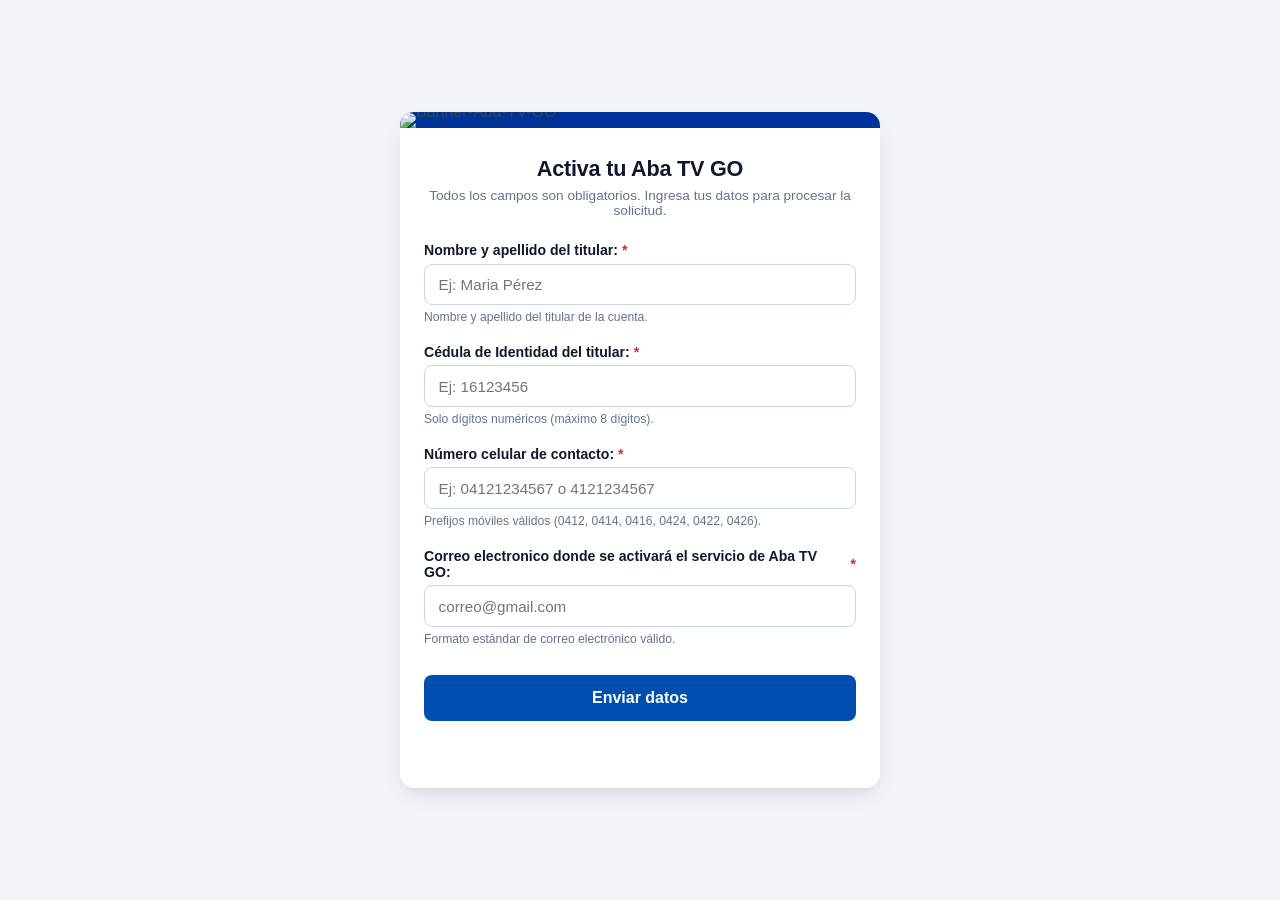
==== abatvgo/index.html @ f78516c0 "Rename index (9).html to index.html" ====
<!DOCTYPE html>
<html lang="es">
<head>
  <meta charset="UTF-8">
  <meta name="viewport" content="width=device-width, initial-scale=1.0">
  <title>Registro de Servicio Aba TV GO</title>
  <style>
    * {
      box-sizing: border-box;
      margin: 0;
      padding: 0;
    }

    body {
      font-family: -apple-system, BlinkMacSystemFont, "Segoe UI", Roboto, Helvetica, Arial, sans-serif;
      background-color: #f1f5f9;
      color: #334155;
      display: flex;
      justify-content: center;
      align-items: center;
      min-height: 100vh;
      padding: 1.5rem 1rem;
    }

    .card {
      background: #ffffff;
      width: 100%;
      max-width: 480px;
      border-radius: 14px;
      box-shadow: 0 10px 25px -5px rgba(0, 0, 0, 0.1), 0 8px 10px -6px rgba(0, 0, 0, 0.05);
      overflow: hidden;
      margin: auto;
    }

    .card-cover {
      width: 100%;
      background-color: #003399;
      line-height: 0;
    }

    .banner-img {
      width: 100%;
      height: auto;
      display: block;
      object-fit: cover;
    }

    .card-body {
      padding: 1.75rem 1.5rem;
    }

    .card-body h2 {
      margin-bottom: 0.35rem;
      color: #0f172a;
      font-size: 1.35rem;
      font-weight: 700;
      text-align: center;
      letter-spacing: -0.01em;
    }

    .card-body .subtitulo {
      font-size: 0.85rem;
      color: #64748b;
      margin-bottom: 1.5rem;
      text-align: center;
    }

    .campo {
      margin-bottom: 1.15rem;
      display: flex;
      flex-direction: column;
    }

    label {
      font-weight: 700;
      margin-bottom: 0.35rem;
      font-size: 0.88rem;
      color: #0f172a;
      display: flex;
      justify-content: flex-start;
      align-items: center;
      gap: 0.25rem;
    }

    .asterisco {
      color: #dc2626;
      font-weight: 700;
    }

    input {
      padding: 0.7rem 0.85rem;
      font-size: 0.95rem;
      border: 1.5px solid #cbd5e1;
      border-radius: 8px;
      outline: none;
      transition: border-color 0.2s ease, box-shadow 0.2s ease, background-color 0.2s ease;
      background-color: #ffffff;
    }

    input:focus {
      border-color: #0056b3;
      box-shadow: 0 0 0 3px rgba(0, 86, 179, 0.15);
    }

    input:not(:placeholder-shown):valid {
      border-color: #16a34a;
      background-color: #f0fdf4;
    }

    input:not(:placeholder-shown):invalid {
      border-color: #dc2626;
      background-color: #fef2f2;
    }

    .pista {
      font-size: 0.76rem;
      color: #64748b;
      margin-top: 0.3rem;
      line-height: 1.3;
    }

    button {
      padding: 0.85rem;
      font-size: 1rem;
      cursor: pointer;
      background-color: #004fb0;
      color: #ffffff;
      border: none;
      border-radius: 8px;
      font-weight: 600;
      width: 100%;
      transition: background-color 0.2s ease, opacity 0.2s ease, transform 0.1s ease;
      margin-top: 0.6rem;
    }

    button:hover:not(:disabled) {
      background-color: #003e8c;
    }

    button:active:not(:disabled) {
      transform: scale(0.99);
    }

    button:disabled {
      background-color: #94a3b8;
      cursor: not-allowed;
      opacity: 0.75;
    }

    #mensaje {
      margin-top: 1.25rem;
      font-weight: 600;
      font-size: 0.9rem;
      text-align: center;
      min-height: 1.2rem;
    }

    /* Estilos de la ventana emergente / Pop-Up */
    .modal-overlay {
      position: fixed;
      inset: 0;
      background-color: rgba(15, 23, 42, 0.6);
      backdrop-filter: blur(4px);
      display: flex;
      justify-content: center;
      align-items: center;
      padding: 1rem;
      z-index: 9999;
      opacity: 0;
      visibility: hidden;
      transition: opacity 0.25s ease, visibility 0.25s ease;
    }

    .modal-overlay.activo {
      opacity: 1;
      visibility: visible;
    }

    .modal-contenido {
      background-color: #ffffff;
      border-radius: 16px;
      padding: 2rem 1.75rem;
      max-width: 420px;
      width: 100%;
      text-align: center;
      box-shadow: 0 20px 25px -5px rgba(0, 0, 0, 0.15), 0 10px 10px -5px rgba(0, 0, 0, 0.04);
      transform: scale(0.92);
      transition: transform 0.25s cubic-bezier(0.34, 1.56, 0.64, 1);
    }

    .modal-overlay.activo .modal-contenido {
      transform: scale(1);
    }

    .modal-icono {
      width: 60px;
      height: 60px;
      background-color: #dcfce7;
      color: #16a34a;
      border-radius: 50%;
      display: flex;
      align-items: center;
      justify-content: center;
      margin: 0 auto 1.25rem auto;
    }

    .modal-icono svg {
      width: 34px;
      height: 34px;
    }

    .modal-titulo {
      color: #0f172a;
      font-size: 1.25rem;
      font-weight: 800;
      margin-bottom: 0.75rem;
      line-height: 1.3;
    }

    .modal-mensaje {
      color: #475569;
      font-size: 0.95rem;
      line-height: 1.5;
      margin-bottom: 1.5rem;
    }

    .modal-btn {
      background-color: #004fb0;
      color: #ffffff;
      border: none;
      border-radius: 8px;
      padding: 0.75rem 1.5rem;
      font-size: 0.95rem;
      font-weight: 600;
      cursor: pointer;
      width: 100%;
      transition: background-color 0.2s ease, transform 0.1s ease;
      margin-top: 0;
    }

    .modal-btn:hover {
      background-color: #003e8c;
    }

    .modal-btn:active {
      transform: scale(0.98);
    }
  </style>
</head>
<body>

  <div class="card">
    <div class="card-cover">
      <img 
        src="https://i.ibb.co/Z65NfC5D/Banner-Aba-TV-GO.jpg" 
        alt="Banner-Aba-TV-GO" 
        class="banner-img"
        onerror="this.onerror=null; this.src='https://placehold.co/480x140/003399/ffffff?text=CANTV';"
      >
    </div>

    <div class="card-body">
      <h2>Activa tu Aba TV GO</h2>
      <p class="subtitulo">Todos los campos son obligatorios. Ingresa tus datos para procesar la solicitud.</p>

      <form id="miFormulario"
            action="https://docs.google.com/forms/d/e/1FAIpQLSe5zrLMKMVqCeh8FZy4DyvJT_VPxY2n8MXs9vWvdFP7xUnAuQ/formResponse"
            method="POST"
            target="hidden_iframe">

        <!-- Campo 2: Nombre y apellido del titular (entry.1896440067) -->
        <div class="campo">
          <label for="nombre">Nombre y apellido del titular: <span class="asterisco">*</span></label>
          <input 
            type="text" 
            id="nombre" 
            name="entry.1896440067" 
            placeholder="Ej: Maria Pérez" 
            required>
          <span class="pista">Nombre y apellido del titular de la cuenta.</span>
        </div>

        <!-- Campo 3: Cédula de Identidad del titular (entry.1283632275) -->
        <div class="campo">
          <label for="cedula">Cédula de Identidad del titular: <span class="asterisco">*</span></label>
          <input 
            type="text" 
            id="cedula" 
            name="entry.1283632275" 
            placeholder="Ej: 16123456"
            pattern="^[0-9]{1,8}$"
            inputmode="numeric"
            maxlength="8"
            title="Solo números, de 1 a 8 dígitos (sin puntos ni letras)."
            required>
          <span class="pista">Solo dígitos numéricos (máximo 8 dígitos).</span>
        </div>

        <!-- Campo 4: Celular de contacto (entry.619721954) -->
        <div class="campo">
          <label for="telefono1">Número celular de contacto: <span class="asterisco">*</span></label>
          <input 
            type="tel" 
            id="telefono1" 
            name="entry.619721954" 
            placeholder="Ej: 04121234567 o 4121234567"
            pattern="^0?4(12|14|16|24|22|26)[0-9]{7}$"
            inputmode="numeric"
            title="Prefijos válidos: 0412, 0414, 0416, 0424, 0422, 0426 (10 u 11 dígitos)"
            required>
          <span class="pista">Prefijos móviles válidos (0412, 0414, 0416, 0424, 0422, 0426).</span>
        </div>

        <!-- Campo 5: Correo electrónico (entry.555911472) -->
        <div class="campo">
          <label for="correo">Correo electronico donde se activará el servicio de Aba TV GO: <span class="asterisco">*</span></label>
          <input 
            type="email" 
            id="correo" 
            name="entry.555911472" 
            placeholder="correo@gmail.com"
            pattern="^[a-zA-Z0-9._%+-]+@[a-zA-Z0-9.-]+\.[a-zA-Z]{2,}$"
            title="Introduce una dirección de correo válida"
            required>
          <span class="pista">Formato estándar de correo electrónico válido.</span>
        </div>

        <button type="submit" id="btnEnviar">Enviar datos</button>
      </form>

      <iframe name="hidden_iframe" id="hidden_iframe" style="display:none;"></iframe>

      <p id="mensaje"></p>
    </div>
  </div>

  <!-- Ventana emergente (Pop Up) de confirmación -->
  <div id="modalExito" class="modal-overlay" role="dialog" aria-modal="true" aria-labelledby="modalTitulo">
    <div class="modal-contenido">
      <div class="modal-icono">
        <svg xmlns="http://www.w3.org/2000/svg" fill="none" viewBox="0 0 24 24" stroke="currentColor" stroke-width="2.5">
          <path stroke-linecap="round" stroke-linejoin="round" d="M5 13l4 4L19 7" />
        </svg>
      </div>
      <h3 id="modalTitulo" class="modal-titulo">¡Solicitud recibida con éxito!</h3>
      <p class="modal-mensaje">
        En las próximas 24 a 48 horas activaremos tu servicio para que comiences a disfrutar del mejor entretenimiento con Aba TV GO.
      </p>
      <button type="button" class="modal-btn" id="btnCerrarModal">Aceptar</button>
    </div>
  </div>

  <script>
    const form = document.getElementById('miFormulario');
    const mensaje = document.getElementById('mensaje');
    const btnEnviar = document.getElementById('btnEnviar');
    const iframe = document.getElementById('hidden_iframe');
    const modalExito = document.getElementById('modalExito');
    const btnCerrarModal = document.getElementById('btnCerrarModal');

    let enviado = false;

    // Función para mostrar la ventana emergente
    function mostrarModal() {
      modalExito.classList.add('activo');
    }

    // Función para ocultar la ventana emergente
    function cerrarModal() {
      modalExito.classList.remove('activo');
    }

    // Eventos de cierre del modal
    btnCerrarModal.addEventListener('click', cerrarModal);
    modalExito.addEventListener('click', (e) => {
      if (e.target === modalExito) {
        cerrarModal();
      }
    });

    // Validación y notificación al intentar enviar
    form.addEventListener('submit', (e) => {
      if (!form.checkValidity()) {
        e.preventDefault();
        mensaje.style.color = '#dc2626';
        mensaje.textContent = 'Por favor, revisa los campos señalados antes de continuar.';
        return;
      }

      btnEnviar.disabled = true;
      mensaje.style.color = '#475569';
      mensaje.textContent = 'Validando y enviando información...';
      enviado = true;
    });

    // Confirmación al completar la carga en el iframe de Google Forms
    iframe.addEventListener('load', () => {
      if (enviado) {
        mensaje.textContent = '';
        btnEnviar.disabled = false;
        form.reset();
        enviado = false;
        mostrarModal();
      }
    });
  </script>

</body>
</html>
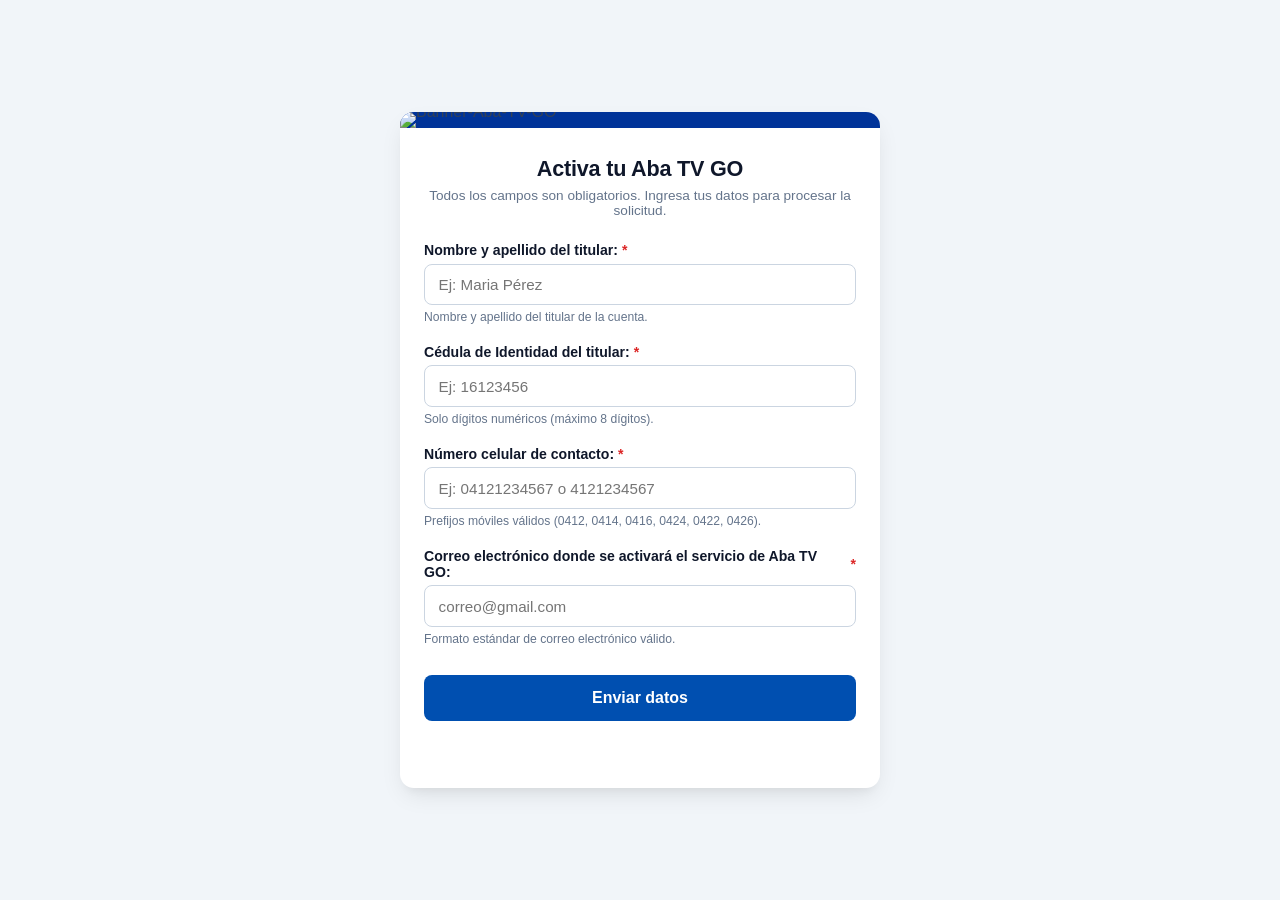
==== commit ff9289a6: "Update index.html" ====
--- a/abatvgo/index.html
+++ b/abatvgo/index.html
@@ -3,7 +3,7 @@
 <head>
   <meta charset="UTF-8">
   <meta name="viewport" content="width=device-width, initial-scale=1.0">
-  <title>Registro de Servicio Aba TV GO</title>
+  <title>Registro del Servicio Aba TV GO</title>
   <style>
     * {
       box-sizing: border-box;
@@ -313,7 +313,7 @@
 
         <!-- Campo 5: Correo electrónico (entry.555911472) -->
         <div class="campo">
-          <label for="correo">Correo electronico donde se activará el servicio de Aba TV GO: <span class="asterisco">*</span></label>
+          <label for="correo">Correo electrónico donde se activará el servicio de Aba TV GO: <span class="asterisco">*</span></label>
           <input 
             type="email" 
             id="correo" 
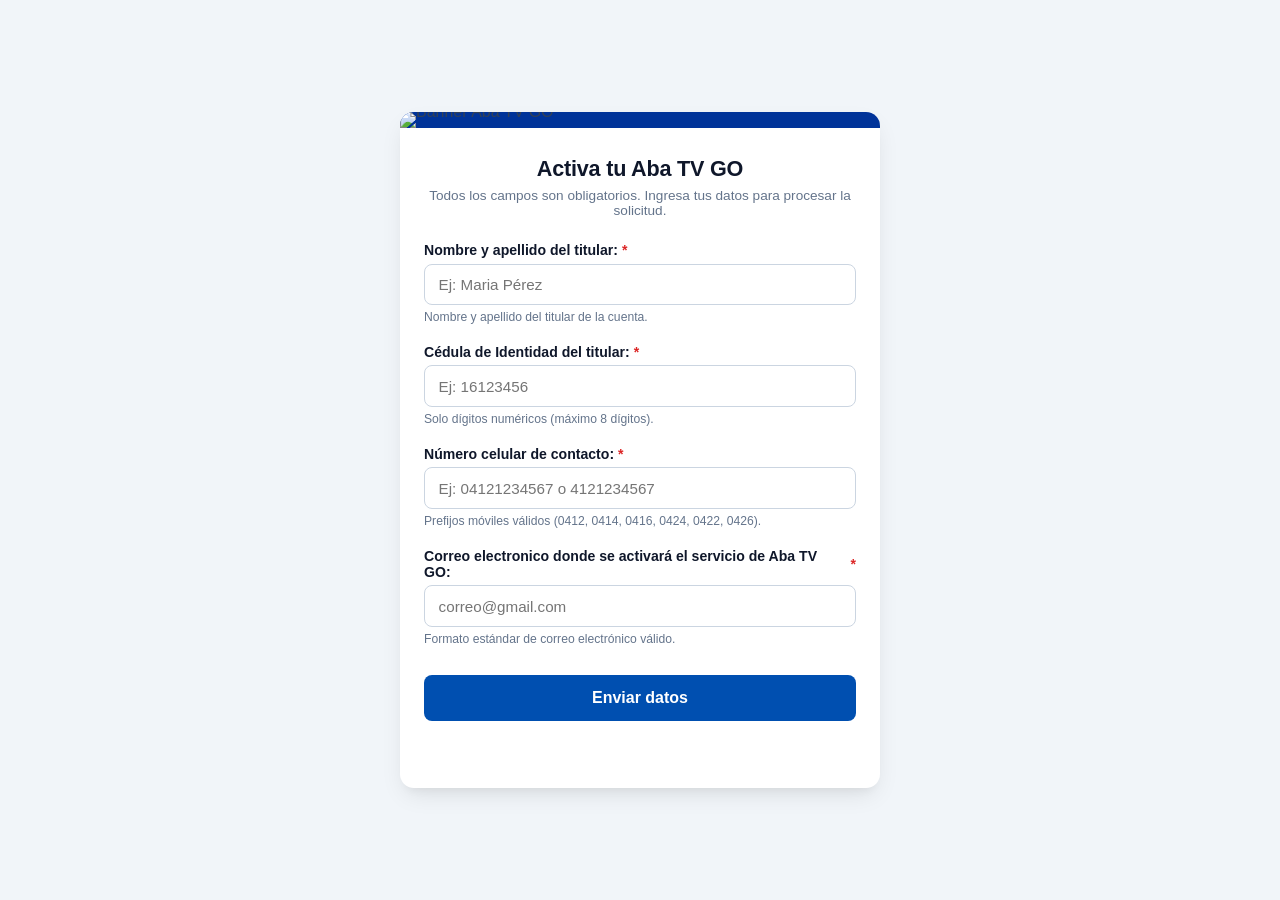
==== commit ce97c38c: "Add files via upload" ====
--- a/abatvgo/index.html
+++ b/abatvgo/index.html
@@ -3,7 +3,7 @@
 <head>
   <meta charset="UTF-8">
   <meta name="viewport" content="width=device-width, initial-scale=1.0">
-  <title>Registro del Servicio Aba TV GO</title>
+  <title>Registro de Servicio Aba TV GO</title>
   <style>
     * {
       box-sizing: border-box;
@@ -154,97 +154,6 @@
       text-align: center;
       min-height: 1.2rem;
     }
-
-    /* Estilos de la ventana emergente / Pop-Up */
-    .modal-overlay {
-      position: fixed;
-      inset: 0;
-      background-color: rgba(15, 23, 42, 0.6);
-      backdrop-filter: blur(4px);
-      display: flex;
-      justify-content: center;
-      align-items: center;
-      padding: 1rem;
-      z-index: 9999;
-      opacity: 0;
-      visibility: hidden;
-      transition: opacity 0.25s ease, visibility 0.25s ease;
-    }
-
-    .modal-overlay.activo {
-      opacity: 1;
-      visibility: visible;
-    }
-
-    .modal-contenido {
-      background-color: #ffffff;
-      border-radius: 16px;
-      padding: 2rem 1.75rem;
-      max-width: 420px;
-      width: 100%;
-      text-align: center;
-      box-shadow: 0 20px 25px -5px rgba(0, 0, 0, 0.15), 0 10px 10px -5px rgba(0, 0, 0, 0.04);
-      transform: scale(0.92);
-      transition: transform 0.25s cubic-bezier(0.34, 1.56, 0.64, 1);
-    }
-
-    .modal-overlay.activo .modal-contenido {
-      transform: scale(1);
-    }
-
-    .modal-icono {
-      width: 60px;
-      height: 60px;
-      background-color: #dcfce7;
-      color: #16a34a;
-      border-radius: 50%;
-      display: flex;
-      align-items: center;
-      justify-content: center;
-      margin: 0 auto 1.25rem auto;
-    }
-
-    .modal-icono svg {
-      width: 34px;
-      height: 34px;
-    }
-
-    .modal-titulo {
-      color: #0f172a;
-      font-size: 1.25rem;
-      font-weight: 800;
-      margin-bottom: 0.75rem;
-      line-height: 1.3;
-    }
-
-    .modal-mensaje {
-      color: #475569;
-      font-size: 0.95rem;
-      line-height: 1.5;
-      margin-bottom: 1.5rem;
-    }
-
-    .modal-btn {
-      background-color: #004fb0;
-      color: #ffffff;
-      border: none;
-      border-radius: 8px;
-      padding: 0.75rem 1.5rem;
-      font-size: 0.95rem;
-      font-weight: 600;
-      cursor: pointer;
-      width: 100%;
-      transition: background-color 0.2s ease, transform 0.1s ease;
-      margin-top: 0;
-    }
-
-    .modal-btn:hover {
-      background-color: #003e8c;
-    }
-
-    .modal-btn:active {
-      transform: scale(0.98);
-    }
   </style>
 </head>
 <body>
@@ -252,8 +161,8 @@
   <div class="card">
     <div class="card-cover">
       <img 
-        src="https://i.ibb.co/Z65NfC5D/Banner-Aba-TV-GO.jpg" 
-        alt="Banner-Aba-TV-GO" 
+        src="https://i.ibb.co/4ZzJFxzr/Banner-Aba-TV-GO.jpg" 
+        alt="Banner Aba TV GO" 
         class="banner-img"
         onerror="this.onerror=null; this.src='https://placehold.co/480x140/003399/ffffff?text=CANTV';"
       >
@@ -313,7 +222,7 @@
 
         <!-- Campo 5: Correo electrónico (entry.555911472) -->
         <div class="campo">
-          <label for="correo">Correo electrónico donde se activará el servicio de Aba TV GO: <span class="asterisco">*</span></label>
+          <label for="correo">Correo electronico donde se activará el servicio de Aba TV GO: <span class="asterisco">*</span></label>
           <input 
             type="email" 
             id="correo" 
@@ -334,49 +243,13 @@
     </div>
   </div>
 
-  <!-- Ventana emergente (Pop Up) de confirmación -->
-  <div id="modalExito" class="modal-overlay" role="dialog" aria-modal="true" aria-labelledby="modalTitulo">
-    <div class="modal-contenido">
-      <div class="modal-icono">
-        <svg xmlns="http://www.w3.org/2000/svg" fill="none" viewBox="0 0 24 24" stroke="currentColor" stroke-width="2.5">
-          <path stroke-linecap="round" stroke-linejoin="round" d="M5 13l4 4L19 7" />
-        </svg>
-      </div>
-      <h3 id="modalTitulo" class="modal-titulo">¡Solicitud recibida con éxito!</h3>
-      <p class="modal-mensaje">
-        En las próximas 24 a 48 horas activaremos tu servicio para que comiences a disfrutar del mejor entretenimiento con Aba TV GO.
-      </p>
-      <button type="button" class="modal-btn" id="btnCerrarModal">Aceptar</button>
-    </div>
-  </div>
-
   <script>
     const form = document.getElementById('miFormulario');
     const mensaje = document.getElementById('mensaje');
     const btnEnviar = document.getElementById('btnEnviar');
     const iframe = document.getElementById('hidden_iframe');
-    const modalExito = document.getElementById('modalExito');
-    const btnCerrarModal = document.getElementById('btnCerrarModal');
 
     let enviado = false;
-
-    // Función para mostrar la ventana emergente
-    function mostrarModal() {
-      modalExito.classList.add('activo');
-    }
-
-    // Función para ocultar la ventana emergente
-    function cerrarModal() {
-      modalExito.classList.remove('activo');
-    }
-
-    // Eventos de cierre del modal
-    btnCerrarModal.addEventListener('click', cerrarModal);
-    modalExito.addEventListener('click', (e) => {
-      if (e.target === modalExito) {
-        cerrarModal();
-      }
-    });
 
     // Validación y notificación al intentar enviar
     form.addEventListener('submit', (e) => {
@@ -396,11 +269,11 @@
     // Confirmación al completar la carga en el iframe de Google Forms
     iframe.addEventListener('load', () => {
       if (enviado) {
-        mensaje.textContent = '';
+        mensaje.style.color = '#15803d';
+        mensaje.textContent = '¡Solicitud recibida con éxito!En las próximas 24 a 48 horas activaremos tu servicio para que comiences a disfrutar del mejor entretenimiento con Aba TV GO.';
         btnEnviar.disabled = false;
         form.reset();
         enviado = false;
-        mostrarModal();
       }
     });
   </script>
